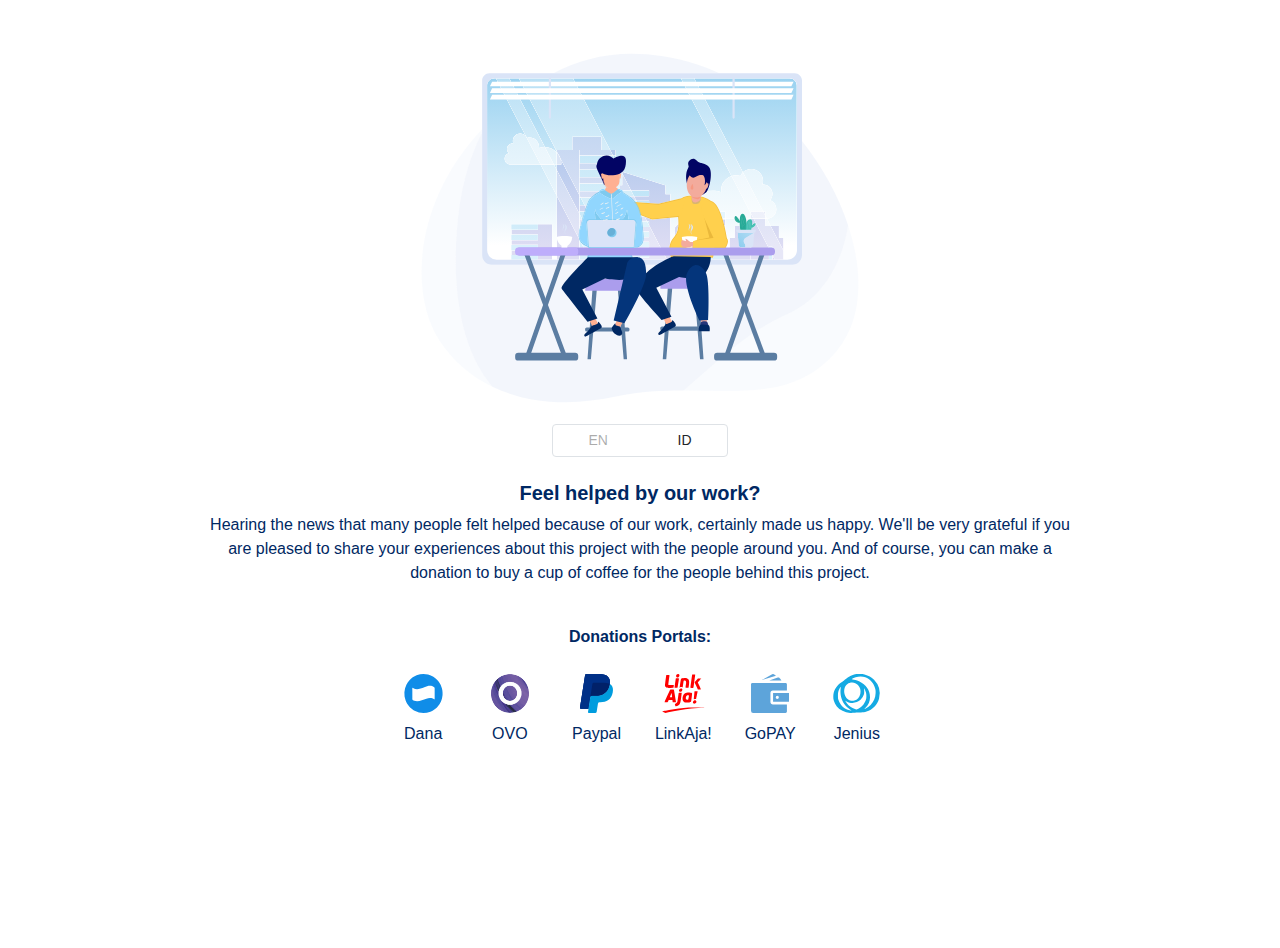
==== index-en.html @ 7bb2acfc "initial commit" ====
<!DOCTYPE html>
<html lang="en"

<head>
    <meta charset="utf-8">
    <meta name="viewport" content="width=device-width, initial-scale=1.0, shrink-to-fit=no">
    <title>Dev-lovers</title>
    <meta name="twitter:description" content="Donation portals for everyone who wanna donate something to developers. Made with love by me :&quot;)">
    <meta name="twitter:card" content="">
    <meta property="og:image" content="/assets/img/og-512.png">
    <meta name="description" content="Donation portals for everyone who wanna donate something to developers. Made with love by me :&quot;)">
    <meta name="twitter:image" content="/assets/img/og-512.png">
    <meta name="twitter:title" content="Dev-lovers">
    <link rel="icon" type="image/png" sizes="16x16" href="/assets/img/og-16.png">
    <link rel="icon" type="image/png" sizes="32x32" href="/assets/img/og-32.png">
    <link rel="icon" type="image/png" sizes="180x180" href="/assets/img/og-180.png">
    <link rel="icon" type="image/png" sizes="192x192" href="/assets/img/og-192.png">
    <link rel="icon" type="image/png" sizes="512x512" href="/assets/img/og-512.png">
    <link rel="stylesheet" href="https://cdnjs.cloudflare.com/ajax/libs/twitter-bootstrap/4.3.1/css/bootstrap.min.css">
    <link rel="stylesheet" href="/assets/css/styles.min.css">
</head>

<body>
    <div class="col text-center tcolor mx-auto" style="height: 100Vh;max-width: 1200px;">
        <div class="d-flex justify-content-center mt-5"><img class="w-100" src="/assets/img/img-main.svg" alt="main-image" loading="lazy" style="max-height: 40vh;"></div>
        <div class="d-flex justify-content-center my-3">
            <div class="btn-group btn-group-sm border rounded lang-btn" role="group"><a class="btn disabled text-black-50" role="button" aria-label="en-btn">EN</a><a class="btn" role="button" aria-label="id-btn" href="/index.html">ID</a></div>
        </div>
        <div class="d-flex justify-content-center">
            <h5 class="my-2"><strong>Feel helped by our work?</strong></h5>
        </div>
        <div class="text-center d-flex d-xl-flex justify-content-center justify-content-xl-center">
            <p class="text-center d-xl-flex justify-content-xl-center w-75">Hearing the news that many people felt helped because of our work, certainly made us happy. We'll be very grateful if you are pleased to share your experiences about this project with the people around you. And of course, you can make a donation
                to buy a cup of coffee for the people behind this project.</p>
        </div>
        <p class="text-center justify-content-xl-center mt-4"><strong>Donations Portals:</strong></p>
        <div class="d-md-flex d-lg-flex d-xl-flex justify-content-center justify-content-md-center justify-content-lg-center justify-content-xl-center mt-3">
            <div class="row mx-2" style="max-width: 614px;">
                <div class="col">
                    <a id="btn-dana" href="#">
                        <div><img src="/assets/img/img-dana.svg" alt="dana"></div>
                        <p class="tcolor">Dana</p>
                    </a>
                </div>
                <div class="col">
                    <a id="btn-ovo" href="#">
                        <div><img src="/assets/img/img-ovo.svg" alt="ovo"></div>
                        <p class="tcolor">OVO</p>
                    </a>
                </div>
                <div class="col">
                    <a id="btn-paypal" href="#">
                        <div><img src="/assets/img/img-paypal.svg" alt="paypal"></div>
                        <p class="tcolor">Paypal</p>
                    </a>
                </div>
                <div class="col">
                    <a id="btn-linkaja" href="#">
                        <div><img src="/assets/img/img-linkaja.svg" alt="linkaja"></div>
                        <p class="tcolor">LinkAja!</p>
                    </a>
                </div>
                <div class="col">
                    <a id="btn-gopay" href="#">
                        <div><img src="/assets/img/img-gopay.svg" alt="gopay"></div>
                        <p class="tcolor">GoPAY</p>
                    </a>
                </div>
                <div class="col">
                    <a id="btn-jenius" href="#">
                        <div><img src="/assets/img/img-jenius.svg" alt="jenius"></div>
                        <p class="tcolor">Jenius</p>
                    </a>
                </div>
            </div>
        </div>
    </div>
    <div class="modal fade" role="dialog" tabindex="-1" id="qr-dana">
        <div class="modal-dialog modal-dialog-centered" role="document">
            <div class="modal-content">
                <div class="modal-header">
                    <h4 class="modal-title" style="font-size: 1.2em;"><strong>Donate Via Dana</strong></h4><button type="button" class="close" data-dismiss="modal" aria-label="Close"><span aria-hidden="true">×</span></button></div>
                <div class="modal-body">
                    <div class="d-xl-flex justify-content-center justify-content-xl-center"><img class="w-75 h-75" src="/assets/img/qr-dana.png"></div>
                    <p class="text-center mx-auto"><strong>Ahmad Romadhon Hidayatullah</strong></p>
                </div>
                <div class="modal-footer"><button class="btn btn-light" type="button" data-dismiss="modal">Close</button></div>
            </div>
        </div>
    </div>
    <div class="modal fade" role="dialog" tabindex="-1" id="qr-ovo">
        <div class="modal-dialog modal-dialog-centered" role="document">
            <div class="modal-content">
                <div class="modal-header">
                    <h4 class="modal-title" style="font-size: 1.2em;"><strong>Donate Via OVO</strong></h4><button type="button" class="close" data-dismiss="modal" aria-label="Close"><span aria-hidden="true">×</span></button></div>
                <div class="modal-body">
                    <div class="d-xl-flex justify-content-center justify-content-xl-center"><img class="w-75 h-75" src="/assets/img/qr-ovo.png"></div>
                    <p class="text-center mx-auto"><strong>Rania Amina</strong></p>
                </div>
                <div class="modal-footer"><button class="btn btn-light" type="button" data-dismiss="modal">Close</button></div>
            </div>
        </div>
    </div>
    <div class="modal fade" role="dialog" tabindex="-1" id="qr-paypal">
        <div class="modal-dialog modal-dialog-centered" role="document">
            <div class="modal-content">
                <div class="modal-header">
                    <h4 class="modal-title" style="font-size: 1.2em;"><strong>Donate Via Paypal</strong></h4><button type="button" class="close" data-dismiss="modal" aria-label="Close"><span aria-hidden="true">×</span></button></div>
                <div class="modal-body">
                    <div class="d-xl-flex justify-content-center justify-content-xl-center"><img class="w-75 h-75" src="/assets/img/img-paypal.svg"></div>
                    <p class="text-center mx-auto tcolor tcolor" style="font-size: 1.3em;">Send your donation to:<br>&nbsp;<a class="tcolor" href="https://www.paypal.com/paypalme2/artemtech" aria-label="paypal-sofyan"><strong>Sofyan</strong></a>&nbsp;or&nbsp;<a class="tcolor" href="https://www.paypal.com/paypalme2/raniaamina"
                            aria-label="paypal-rania"><strong>Rania Amina</strong></a>&nbsp;Paypal</p>
                </div>
                <div class="modal-footer"><button class="btn btn-light" type="button" data-dismiss="modal">Close</button></div>
            </div>
        </div>
    </div>
    <div class="modal fade" role="dialog" tabindex="-1" id="qr-linkaja">
        <div class="modal-dialog modal-dialog-centered" role="document">
            <div class="modal-content">
                <div class="modal-header">
                    <h4 class="modal-title" style="font-size: 1.2em;"><strong>Donate Via LinkAja!</strong></h4><button type="button" class="close" data-dismiss="modal" aria-label="Close"><span aria-hidden="true">×</span></button></div>
                <div class="modal-body">
                    <div class="d-xl-flex justify-content-center justify-content-xl-center"><img class="w-75 h-75" src="/assets/img/qr-linkaja.png"></div>
                    <p class="text-center mx-auto"><strong>Ahmad Romadhon Hidayatullah</strong></p>
                </div>
                <div class="modal-footer"><button class="btn btn-light" type="button" data-dismiss="modal">Close</button></div>
            </div>
        </div>
    </div>
    <div class="modal fade" role="dialog" tabindex="-1" id="qr-gopay">
        <div class="modal-dialog modal-dialog-centered" role="document">
            <div class="modal-content">
                <div class="modal-header">
                    <h4 class="modal-title" style="font-size: 1.2em;"><strong>Donate Via GoPay</strong></h4><button type="button" class="close" data-dismiss="modal" aria-label="Close"><span aria-hidden="true">×</span></button></div>
                <div class="modal-body">
                    <div class="d-xl-flex justify-content-center justify-content-xl-center"><img class="w-75 h-75" src="/assets/img/qr-gopay.png"></div>
                    <p class="text-center mx-auto"><strong>Sofyan</strong></p>
                </div>
                <div class="modal-footer"><button class="btn btn-light" type="button" data-dismiss="modal">Close</button></div>
            </div>
        </div>
    </div>
    <div class="modal fade" role="dialog" tabindex="-1" id="qr-jenius" src="/assets/img/img-ovo.svg" alt="ovo">
        <div class="modal-dialog modal-dialog-centered" role="document">
            <div class="modal-content">
                <div class="modal-header">
                    <h4 class="modal-title" style="font-size: 1.2em;"><strong>Donate Via Dana</strong></h4><button type="button" class="close" data-dismiss="modal" aria-label="Close"><span aria-hidden="true">×</span></button></div>
                <div class="modal-body">
                    <div class="d-xl-flex justify-content-center justify-content-xl-center"><img class="w-75 h-75" src="/assets/img/img-jenius.svg"></div>
                    <p class="text-center mx-auto" style="font-size: 1.3em;">Jenius Cashtag<strong>:</strong><br><strong>$artemtech </strong>or<strong> $raniaamina</strong><br></p>
                </div>
                <div class="modal-footer"><button class="btn btn-light" type="button" data-dismiss="modal">Close</button></div>
            </div>
        </div>
    </div>
    <script src="https://cdnjs.cloudflare.com/ajax/libs/jquery/3.4.1/jquery.min.js"></script>
    <script src="https://cdnjs.cloudflare.com/ajax/libs/twitter-bootstrap/4.3.1/js/bootstrap.bundle.min.js"></script>
    <script src="/assets/js/script.min.js"></script>
</body>

</html>
---- assets/css/styles.min.css ----
.lang-btn{width:15%!important}.tcolor{color:#002863}.a{color:#002863!important}
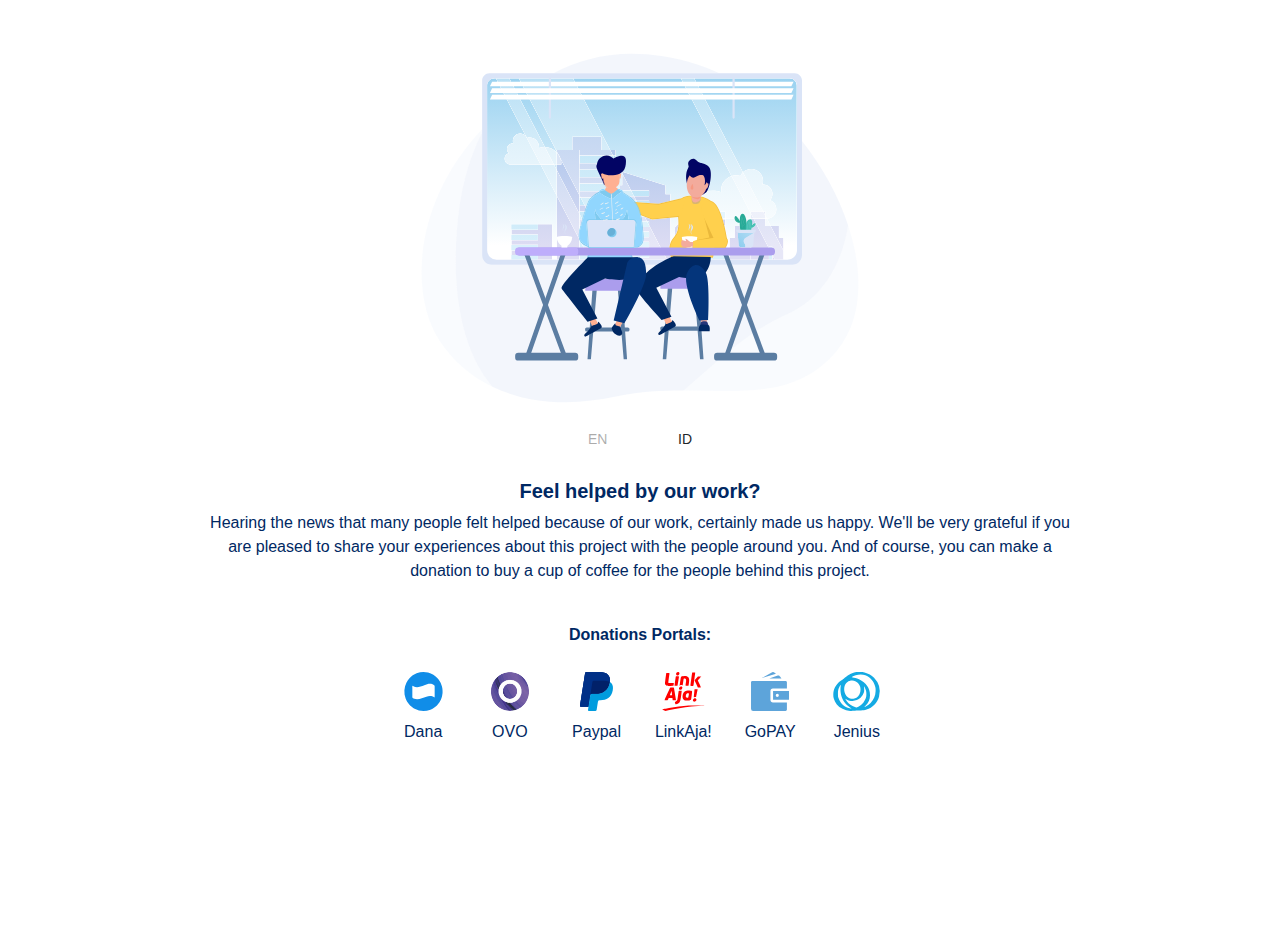
==== commit f9ab6505: "update paypal link" ====
--- a/index-en.html
+++ b/index-en.html
@@ -1,5 +1,5 @@
 <!DOCTYPE html>
-<html lang="en"
+<html lang="en">
 
 <head>
     <meta charset="utf-8">
@@ -24,7 +24,7 @@
     <div class="col text-center tcolor mx-auto" style="height: 100Vh;max-width: 1200px;">
         <div class="d-flex justify-content-center mt-5"><img class="w-100" src="/assets/img/img-main.svg" alt="main-image" loading="lazy" style="max-height: 40vh;"></div>
         <div class="d-flex justify-content-center my-3">
-            <div class="btn-group btn-group-sm border rounded lang-btn" role="group"><a class="btn disabled text-black-50" role="button" aria-label="en-btn">EN</a><a class="btn" role="button" aria-label="id-btn" href="/index.html">ID</a></div>
+            <div class="btn-group btn-group-sm lang-btn" role="group"><a class="btn disabled text-black-50" role="button" aria-label="en-btn">EN</a><a class="btn" role="button" aria-label="id-btn" href="/index.html">ID</a></div>
         </div>
         <div class="d-flex justify-content-center">
             <h5 class="my-2"><strong>Feel helped by our work?</strong></h5>
@@ -81,7 +81,7 @@
                 <div class="modal-header">
                     <h4 class="modal-title" style="font-size: 1.2em;"><strong>Donate Via Dana</strong></h4><button type="button" class="close" data-dismiss="modal" aria-label="Close"><span aria-hidden="true">×</span></button></div>
                 <div class="modal-body">
-                    <div class="d-xl-flex justify-content-center justify-content-xl-center"><img class="w-75 h-75" src="/assets/img/qr-dana.png"></div>
+                    <div class="d-flex d-sm-flex d-xl-flex justify-content-center justify-content-xl-center"><img class="w-75 h-75" src="/assets/img/qr-dana.png"></div>
                     <p class="text-center mx-auto"><strong>Ahmad Romadhon Hidayatullah</strong></p>
                 </div>
                 <div class="modal-footer"><button class="btn btn-light" type="button" data-dismiss="modal">Close</button></div>
@@ -94,7 +94,7 @@
                 <div class="modal-header">
                     <h4 class="modal-title" style="font-size: 1.2em;"><strong>Donate Via OVO</strong></h4><button type="button" class="close" data-dismiss="modal" aria-label="Close"><span aria-hidden="true">×</span></button></div>
                 <div class="modal-body">
-                    <div class="d-xl-flex justify-content-center justify-content-xl-center"><img class="w-75 h-75" src="/assets/img/qr-ovo.png"></div>
+                    <div class="d-flex d-xl-flex justify-content-center justify-content-xl-center"><img class="w-75 h-75" src="/assets/img/qr-ovo.png"></div>
                     <p class="text-center mx-auto"><strong>Rania Amina</strong></p>
                 </div>
                 <div class="modal-footer"><button class="btn btn-light" type="button" data-dismiss="modal">Close</button></div>
@@ -107,8 +107,8 @@
                 <div class="modal-header">
                     <h4 class="modal-title" style="font-size: 1.2em;"><strong>Donate Via Paypal</strong></h4><button type="button" class="close" data-dismiss="modal" aria-label="Close"><span aria-hidden="true">×</span></button></div>
                 <div class="modal-body">
-                    <div class="d-xl-flex justify-content-center justify-content-xl-center"><img class="w-75 h-75" src="/assets/img/img-paypal.svg"></div>
-                    <p class="text-center mx-auto tcolor tcolor" style="font-size: 1.3em;">Send your donation to:<br>&nbsp;<a class="tcolor" href="https://www.paypal.com/paypalme2/artemtech" aria-label="paypal-sofyan"><strong>Sofyan</strong></a>&nbsp;or&nbsp;<a class="tcolor" href="https://www.paypal.com/paypalme2/raniaamina"
+                    <div class="d-flex d-xl-flex justify-content-center justify-content-xl-center"><img class="w-75 h-75" src="/assets/img/img-paypal.svg"></div>
+                    <p class="text-center mx-auto tcolor tcolor" style="font-size: 1.3em;">Send your donation to:<br>&nbsp;<a class="tcolor" href="https://paypal.me/artemtech" aria-label="paypal-sofyan"><strong>Sofyan</strong></a>&nbsp;or&nbsp;<a class="tcolor" href="https://paypal.me/raniaamina"
                             aria-label="paypal-rania"><strong>Rania Amina</strong></a>&nbsp;Paypal</p>
                 </div>
                 <div class="modal-footer"><button class="btn btn-light" type="button" data-dismiss="modal">Close</button></div>
@@ -121,7 +121,7 @@
                 <div class="modal-header">
                     <h4 class="modal-title" style="font-size: 1.2em;"><strong>Donate Via LinkAja!</strong></h4><button type="button" class="close" data-dismiss="modal" aria-label="Close"><span aria-hidden="true">×</span></button></div>
                 <div class="modal-body">
-                    <div class="d-xl-flex justify-content-center justify-content-xl-center"><img class="w-75 h-75" src="/assets/img/qr-linkaja.png"></div>
+                    <div class="d-flex d-xl-flex justify-content-center justify-content-xl-center"><img class="w-75 h-75" src="/assets/img/qr-linkaja.png"></div>
                     <p class="text-center mx-auto"><strong>Ahmad Romadhon Hidayatullah</strong></p>
                 </div>
                 <div class="modal-footer"><button class="btn btn-light" type="button" data-dismiss="modal">Close</button></div>
@@ -134,7 +134,7 @@
                 <div class="modal-header">
                     <h4 class="modal-title" style="font-size: 1.2em;"><strong>Donate Via GoPay</strong></h4><button type="button" class="close" data-dismiss="modal" aria-label="Close"><span aria-hidden="true">×</span></button></div>
                 <div class="modal-body">
-                    <div class="d-xl-flex justify-content-center justify-content-xl-center"><img class="w-75 h-75" src="/assets/img/qr-gopay.png"></div>
+                    <div class="d-flex d-xl-flex justify-content-center justify-content-xl-center"><img class="w-75 h-75" src="/assets/img/qr-gopay.png"></div>
                     <p class="text-center mx-auto"><strong>Sofyan</strong></p>
                 </div>
                 <div class="modal-footer"><button class="btn btn-light" type="button" data-dismiss="modal">Close</button></div>
@@ -147,7 +147,7 @@
                 <div class="modal-header">
                     <h4 class="modal-title" style="font-size: 1.2em;"><strong>Donate Via Dana</strong></h4><button type="button" class="close" data-dismiss="modal" aria-label="Close"><span aria-hidden="true">×</span></button></div>
                 <div class="modal-body">
-                    <div class="d-xl-flex justify-content-center justify-content-xl-center"><img class="w-75 h-75" src="/assets/img/img-jenius.svg"></div>
+                    <div class="d-flex d-xl-flex justify-content-center justify-content-xl-center"><img class="w-75 h-75" src="/assets/img/img-jenius.svg"></div>
                     <p class="text-center mx-auto" style="font-size: 1.3em;">Jenius Cashtag<strong>:</strong><br><strong>$artemtech </strong>or<strong> $raniaamina</strong><br></p>
                 </div>
                 <div class="modal-footer"><button class="btn btn-light" type="button" data-dismiss="modal">Close</button></div>
